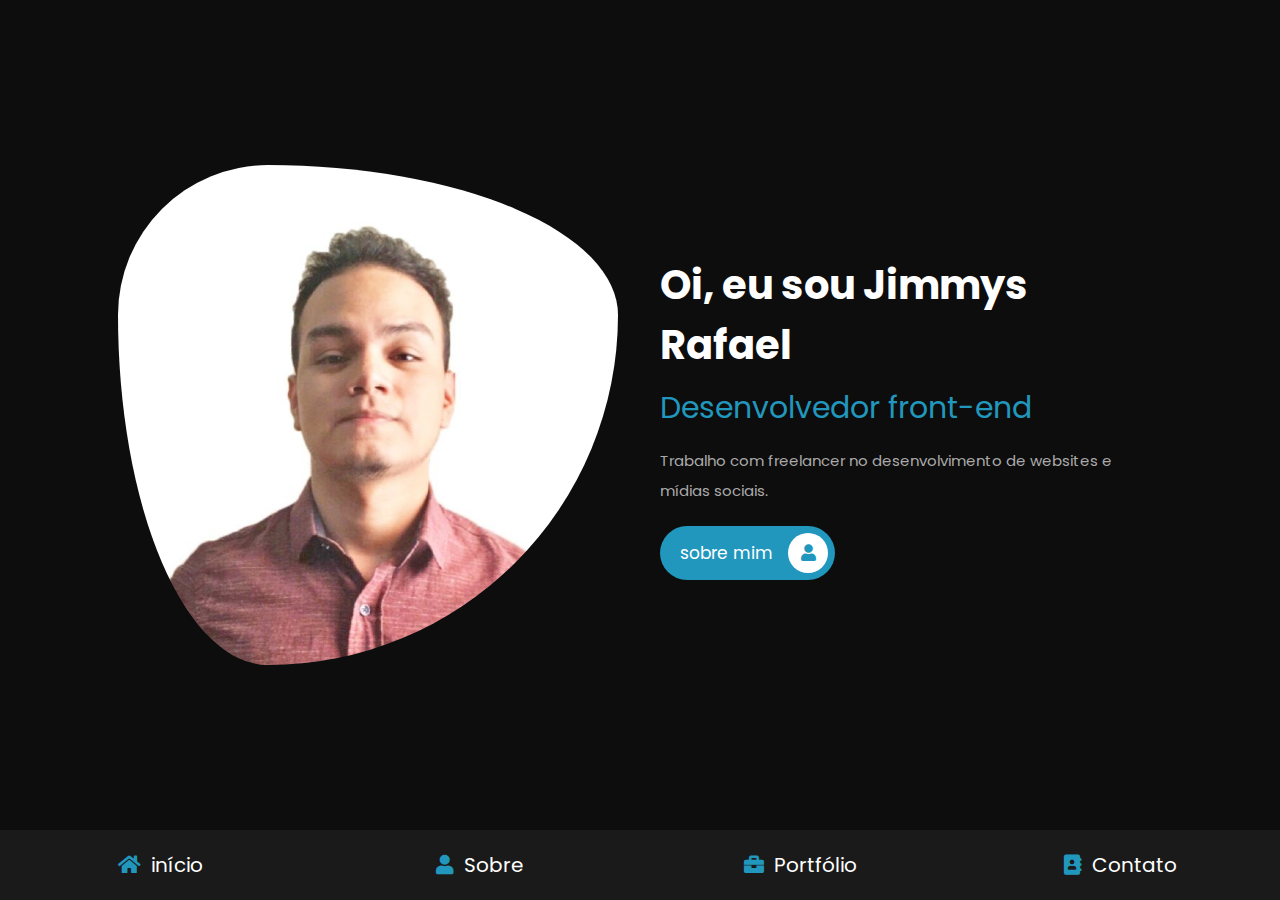
==== index.html @ 7653f5c7 "Corrigindo caminhos" ====
<!DOCTYPE html>
<html lang="pt-br">
<head>
    <meta charset="UTF-8">
    <meta http-equiv="X-UA-Compatible" content="IE=edge">
    <meta name="viewport" content="width=device-width, initial-scale=1.0">
    <title>Início</title>

    <!-- font awesome cdn link  -->
    <link rel="stylesheet" href="https://cdnjs.cloudflare.com/ajax/libs/font-awesome/5.15.4/css/all.min.css">

    <!-- custom css file link  -->
    <link rel="stylesheet" href="css/style.css">

</head>
<body>
    
<!-- navbar section starts  -->

<nav class="navbar">
    <a href="./index.html"> <i class="fas fa-home"></i> <span>início</span> </a>
    <a href="./about/about.html"> <i class="fas fa-user"></i> <span>Sobre</span> </a>
    <a href="./portfolio/portfolio.html"> <i class="fas fa-briefcase"></i> <span>Portfólio</span> </a>
 <!--<a href="blogs.html"> <i class="fas fa-blog"></i> <span>blogs</span> </a>-->   
    <a href="./contact/contact.html"> <i class="fas fa-address-book"></i> <span>Contato</span> </a>
</nav>

<!-- navbar section ends -->

<!-- home section starts  -->

<section class="home">

    <div class="image">
        <img src="images/user.jpg" alt="Jimmys Rafael">
    </div>

    <div class="content">
        <h3>Oi, eu sou Jimmys Rafael</h3>
        <span>Desenvolvedor front-end</span>
        <p>Trabalho com freelancer no desenvolvimento de websites e mídias sociais.</p>
        <a href="./about/about.html" class="btn"> sobre mim <i class="fas fa-user"></i> </a>
    </div>

</section>

<!-- home section ends -->

</body>
</html>
---- css/style.css ----
@import url("https://fonts.googleapis.com/css2?family=Poppins:wght@100;300;400;500;600;700&display=swap");
* {
  font-family: 'Poppins', sans-serif;
  margin: 0;
  padding: 0;
  -webkit-box-sizing: border-box;
          box-sizing: border-box;
  text-decoration: none;
  outline: none;
  border: none;
  
}

html {
  font-size: 62.5%;
  overflow-x: hidden;
}

html::-webkit-scrollbar {
  width: 1rem;
}

html::-webkit-scrollbar-track {
  background: #0d0d0d;
}

html::-webkit-scrollbar-thumb {
  background: #2197bd;
  border-radius: 5rem;
}

body {
  background: #0d0d0d;
  padding-bottom: 6.5rem;
}

section {
  padding: 5rem 9%;
}

.heading {
  text-align: center;
  font-size: 6vw;
  color: #fff;
  margin-bottom: 3rem;
  text-transform: uppercase;
}

.heading span {
  text-transform: uppercase;
  color: #2197bd;
}

.btn {
  display: inline-block;
  margin-top: 1rem;
  border-radius: 5rem;
  background: #2197bd;
  padding: .7rem;
  font-size: 1.7rem;
  color: #fff;
  padding-left: 2rem;
}

.btn i {
  height: 4rem;
  width: 4rem;
  line-height: 4rem;
  font-size: 1.7rem;
  text-align: center;
  background: #fff;
  color: #2197bd;
  border-radius: 50%;
  margin-left: 1rem;
  -webkit-transition: .2s linear;
  transition: .2s linear;
}

.btn:hover i {
  margin-left: 2rem;
}

.navbar {
  position: fixed;
  bottom: 0;
  left: 0;
  right: 0;
  display: -webkit-box;
  display: -ms-flexbox;
  display: flex;
  z-index: 1000;
  -webkit-box-align: end;
      -ms-flex-align: end;
          align-items: flex-end;
}

.navbar a {
  padding: 2rem;
  font-size: 2rem;
  background: #1a1a1a;
  -webkit-box-flex: 1;
      -ms-flex: 1;
          flex: 1;
  color: #fff;
  text-align: center;
  -webkit-transition: .2s linear;
  transition: .2s linear;
}

.navbar a i {
  color: #2197bd;
  padding-right: .5rem;
}

.navbar a:hover {
  background: #2197bd;
  padding-bottom: 6rem;
}

.navbar a:hover i {
  color: #fff;
}

.home {
  display: -webkit-box;
  display: -ms-flexbox;
  display: flex;
  -webkit-box-align: center;
      -ms-flex-align: center;
          align-items: center;
  -ms-flex-wrap: wrap;
      flex-wrap: wrap;
  gap: 4rem;
  min-height: calc(100vh - 6.5rem);
}

.home .image {
  -webkit-box-flex: 1;
      -ms-flex: 1 1 42rem;
          flex: 1 1 42rem;
  text-align: center;
}

.home .image img {
  height: 50rem;
  width: 50rem;
  border-radius: 30% 70% 70% 30% / 30% 30% 70% 70%;
}

.home .content {
  -webkit-box-flex: 1;
      -ms-flex: 1 1 42rem;
          flex: 1 1 42rem;
}

.home .content h3 {
  color: #fff;
  font-size: 4rem;
  padding-bottom: .5rem;
}

.home .content span {
  font-size: 3rem;
  color: #2197bd;
  padding: .5rem 0;
  display: block;
}

.home .content p {
  font-size: 1.5rem;
  color: #aaa;
  padding: 1rem 0;
  line-height: 2;
}

.about .row {
  display: -webkit-box;
  display: -ms-flexbox;
  display: flex;
  -webkit-box-align: center;
      -ms-flex-align: center;
          align-items: center;
  -ms-flex-wrap: wrap;
      flex-wrap: wrap;
  gap: 2rem;
}

.about .row .info-container {
  -webkit-box-flex: 1;
      -ms-flex: 1 1 42rem;
          flex: 1 1 42rem;
}

.about .row .info-container h1 {
  font-size: 3rem;
  color: #fff;
  text-transform: uppercase;
  padding-bottom: 1rem;
}

.about .row .info-container .box-container {
  padding: 1rem 0;
  display: -webkit-box;
  display: -ms-flexbox;
  display: flex;
  -ms-flex-wrap: wrap;
      flex-wrap: wrap;
  gap: 2rem;
}

.about .row .info-container .box-container .box {
  -webkit-box-flex: 1;
      -ms-flex: 1 1 20rem;
          flex: 1 1 20rem;
}

.about .row .info-container .box-container .box h3 {
  font-size: 1.7rem;
  color: #fff;
  padding: 1rem 0;
  font-weight: normal;
}

.about .row .info-container .box-container .box h3 span {
  color: #aaa;
  font-weight: lighter;
}

.about .row .count-container {
  -webkit-box-flex: 1;
      -ms-flex: 1 1 42rem;
          flex: 1 1 42rem;
  display: -webkit-box;
  display: -ms-flexbox;
  display: flex;
  -ms-flex-wrap: wrap;
      flex-wrap: wrap;
  gap: 2rem;
}

.about .row .count-container .box {
  -webkit-box-flex: 1;
      -ms-flex: 1 1 20rem;
          flex: 1 1 20rem;
  padding: 3rem 4rem;
  border-radius: .5rem;
  background: #1a1a1a;
  -webkit-box-shadow: 0 0.5rem 1rem rgba(0, 0, 0, 0.7);
          box-shadow: 0 0.5rem 1rem rgba(0, 0, 0, 0.7);
}

.about .row .count-container .box h3 {
  font-size: 5rem;
  color: #2197bd;
}

.about .row .count-container .box p {
  font-size: 2rem;
  color: #aaa;
}

.skills .box-container {
  display: -ms-grid;
  display: grid;
  -ms-grid-columns: (minmax(16rem, 1fr))[auto-fit];
      grid-template-columns: repeat(auto-fit, minmax(16rem, 1fr));
  gap: 1.5rem;
}

.skills .box-container .box {
  padding: 2rem;
  text-align: center;
  -webkit-box-shadow: 0 0.5rem 1rem rgba(0, 0, 0, 0.7);
          box-shadow: 0 0.5rem 1rem rgba(0, 0, 0, 0.7);
  border-radius: .5rem;
  background: #1a1a1a;
}

.skills .box-container .box:hover {
  background: #fff;
}

.skills .box-container .box:hover h3 {
  color: #0d0d0d;
}

.skills .box-container .box img {
  height: 7rem;
  margin-bottom: 1rem;
}

.skills .box-container .box h3 {
  color: #fff;
  font-size: 1.7rem;
  font-weight: normal;
  text-transform: uppercase;
}

.education .box-container {
  display: -webkit-box;
  display: -ms-flexbox;
  display: flex;
  -ms-flex-wrap: wrap;
      flex-wrap: wrap;
}

.education .box-container .box {
  -webkit-box-flex: 1;
      -ms-flex: 1 1 40rem;
          flex: 1 1 40rem;
  margin-left: 2rem;
  padding-top: 0;
  padding-bottom: 0;
  padding-left: 3.5rem;
  padding-bottom: 3rem;
  border-left: 0.1rem solid #aaa;
  position: relative;
}

.education .box-container .box i {
  height: 4.5rem;
  width: 4.5rem;
  line-height: 4.5rem;
  font-size: 1.7rem;
  border-radius: 50%;
  background: #2197bd;
  color: #fff;
  text-align: center;
  position: absolute;
  top: -1rem;
  left: -2.5rem;
}

.education .box-container .box span {
  font-size: 1.7rem;
  color: #fff;
  border-radius: 5rem;
  padding: .5rem 1.5rem;
  background: #1a1a1a;
}

.education .box-container .box h3 {
  font-size: 2rem;
  padding: 1rem 0;
  color: #fff;
  padding-top: 3rem;
  font-weight: normal;
}

.education .box-container .box p {
  font-size: 1.5rem;
  color: #aaa;
  line-height: 2;
}

.portfolio {
  text-align: center;
}

.portfolio .box-container {
  display: -ms-grid;
  display: grid;
  -ms-grid-columns: (minmax(31rem, 1fr))[auto-fit];
      grid-template-columns: repeat(auto-fit, minmax(31rem, 1fr));
  gap: 1.5rem;
  margin-bottom: 2rem;
}

.portfolio .box-container .box {
  height: 30rem;
  overflow: hidden;
  position: relative;
}

.portfolio .box-container .box:hover .content {
  -webkit-transform: translateY(0%);
          transform: translateY(0%);
}

.portfolio .box-container .box img {
  height: 100%;
  width: 100%;
  -o-object-fit: cover;
     object-fit: cover;
}

.portfolio .box-container .box .content {
  position: absolute;
  top: 0;
  left: 0;
  height: 100%;
  width: 100%;
  background: #1a1a1a;
  display: -webkit-box;
  display: -ms-flexbox;
  display: flex;
  -webkit-box-orient: vertical;
  -webkit-box-direction: normal;
      -ms-flex-flow: column;
          flex-flow: column;
  -webkit-box-align: center;
      -ms-flex-align: center;
          align-items: center;
  -webkit-box-pack: center;
      -ms-flex-pack: center;
          justify-content: center;
  padding: 2rem;
  -webkit-transform: translateY(-100%);
          transform: translateY(-100%);
  -webkit-transition: .2s linear;
  transition: .2s linear;
}

.portfolio .box-container .box .content h3 {
  font-size: 2.5rem;
  color: #fff;
  text-transform: uppercase;
  font-weight: normal;
}

.portfolio .box-container .box .content p {
  padding: 1rem 0;
  font-size: 1.5rem;
  line-height: 2;
  color: #aaa;
}

.portfolio .box-container .box .content a {
  font-size: 2rem;
  color: #2197bd;
}

.portfolio .box-container .box .content a:hover {
  color: #fff;
}

.blogs .box-container {
  display: -ms-grid;
  display: grid;
  -ms-grid-columns: (minmax(31rem, 1fr))[auto-fit];
      grid-template-columns: repeat(auto-fit, minmax(31rem, 1fr));
  gap: 1.5rem;
}

.blogs .box-container .box {
  text-align: center;
  padding: 2rem;
  border-radius: .5rem;
  background: #1a1a1a;
  -webkit-box-shadow: 0 0.5rem 1rem rgba(0, 0, 0, 0.7);
          box-shadow: 0 0.5rem 1rem rgba(0, 0, 0, 0.7);
}

.blogs .box-container .box:hover .image img {
  -webkit-transform: scale(1.2);
          transform: scale(1.2);
}

.blogs .box-container .box .image {
  height: 25rem;
  width: 100%;
  border-radius: .5rem;
  overflow: hidden;
}

.blogs .box-container .box .image img {
  height: 100%;
  width: 100%;
  -o-object-fit: cover;
     object-fit: cover;
  -webkit-transition: .2s linear;
  transition: .2s linear;
}

.blogs .box-container .box .content .icons {
  position: relative;
  top: -1rem;
  border-radius: .5rem;
  padding: 1.5rem;
  display: inline-block;
  background: #0d0d0d;
}

.blogs .box-container .box .content .icons a {
  font-size: 1.4rem;
  margin: 0 1rem;
  color: #fff;
}

.blogs .box-container .box .content .icons a:hover {
  color: #2197bd;
}

.blogs .box-container .box .content .icons a i {
  padding-right: .5rem;
  color: #2197bd;
}

.blogs .box-container .box .content h3 {
  font-size: 2rem;
  color: #fff;
  font-weight: normal;
}

.blogs .box-container .box .content p {
  font-size: 1.5rem;
  color: #aaa;
  padding: 1rem 0;
  line-height: 2;
}

.contact .row {
  display: -webkit-box;
  display: -ms-flexbox;
  display: flex;
  -webkit-box-align: center;
      -ms-flex-align: center;
          align-items: center;
  -ms-flex-wrap: wrap;
      flex-wrap: wrap;
  gap: 2rem;
}

.contact .row .info-container {
  width: 40rem;
}

.contact .row .info-container h1 {
  font-size: 3rem;
  text-transform: uppercase;
  color: #fff;
  padding-bottom: 1rem;
}

.contact .row .info-container p {
  font-size: 1.5rem;
  line-height: 2;
  color: #aaa;
  padding: 1rem 0;
}

.contact .row .info-container .box-container {
  padding: 2rem 0;
}

.contact .row .info-container .box-container .box {
  display: -webkit-box;
  display: -ms-flexbox;
  display: flex;
  gap: 2rem;
  padding: 1rem 0;
}

.contact .row .info-container .box-container .box i {
  font-size: 3rem;
  color: #2197bd;
}

.contact .row .info-container .box-container .box h3 {
  font-size: 2rem;
  color: #fff;
}

.contact .row .info-container .share a {
  font-size: 2rem;
  height: 4.5rem;
  width: 4.5rem;
  line-height: 4.5rem;
  border-radius: 50%;
  background: #1a1a1a;
  color: #fff;
  text-align: center;
  margin-right: .3rem;
}

.contact .row .info-container .share a:hover {
  background: #2197bd;
}

.contact .row form {
  -webkit-box-flex: 1;
      -ms-flex: 1 1 42rem;
          flex: 1 1 42rem;
}

.contact .row form .inputBox {
  display: -webkit-box;
  display: -ms-flexbox;
  display: flex;
  -ms-flex-wrap: wrap;
      flex-wrap: wrap;
  -webkit-box-pack: justify;
      -ms-flex-pack: justify;
          justify-content: space-between;
}

.contact .row form .inputBox input {
  width: 49%;
}

.contact .row form .inputBox input,
.contact .row form textarea {
  border-radius: 5rem;
  padding: 1.2rem 1.8rem;
  font-size: 1.6rem;
  color: #fff;
  text-transform: none;
  margin: .7rem 0;
  background: #1a1a1a;
}

.contact .row form textarea {
  width: 100%;
  border-radius: 1rem;
  resize: none;
  height: 25rem;
}

.contact .row form .btn {
  padding: 1rem 3rem;
  cursor: pointer;
}

.contact .row form .btn:hover {
  background: #fff;
  color: #0d0d0d;
}

@media (max-width: 1200px) {
  html {
    font-size: 55%;
  }
  section {
    padding: 3rem 2rem;
  }
}

@media (max-width: 768px) {
  .heading {
    font-size: 12vw;
  }
  .navbar a i {
    padding: 0;
  }
  .navbar a span {
    display: none;
  }
  .navbar a:hover {
    padding-bottom: 2rem;
  }
  .home {
    text-align: center;
    gap: 2rem;
  }
  .home .image img {
    height: 30rem;
    width: 30rem;
  }
  .home .content h3 {
    font-size: 3rem;
  }
  .home .content span {
    font-size: 2.5rem;
  }
  .contact .row form .inputBox input {
    width: 100%;
    margin-bottom: 1rem;
  }
}

@media (max-width: 450px) {
  html {
    font-size: 50%;
  }
}
/*# sourceMappingURL=style.css.map */
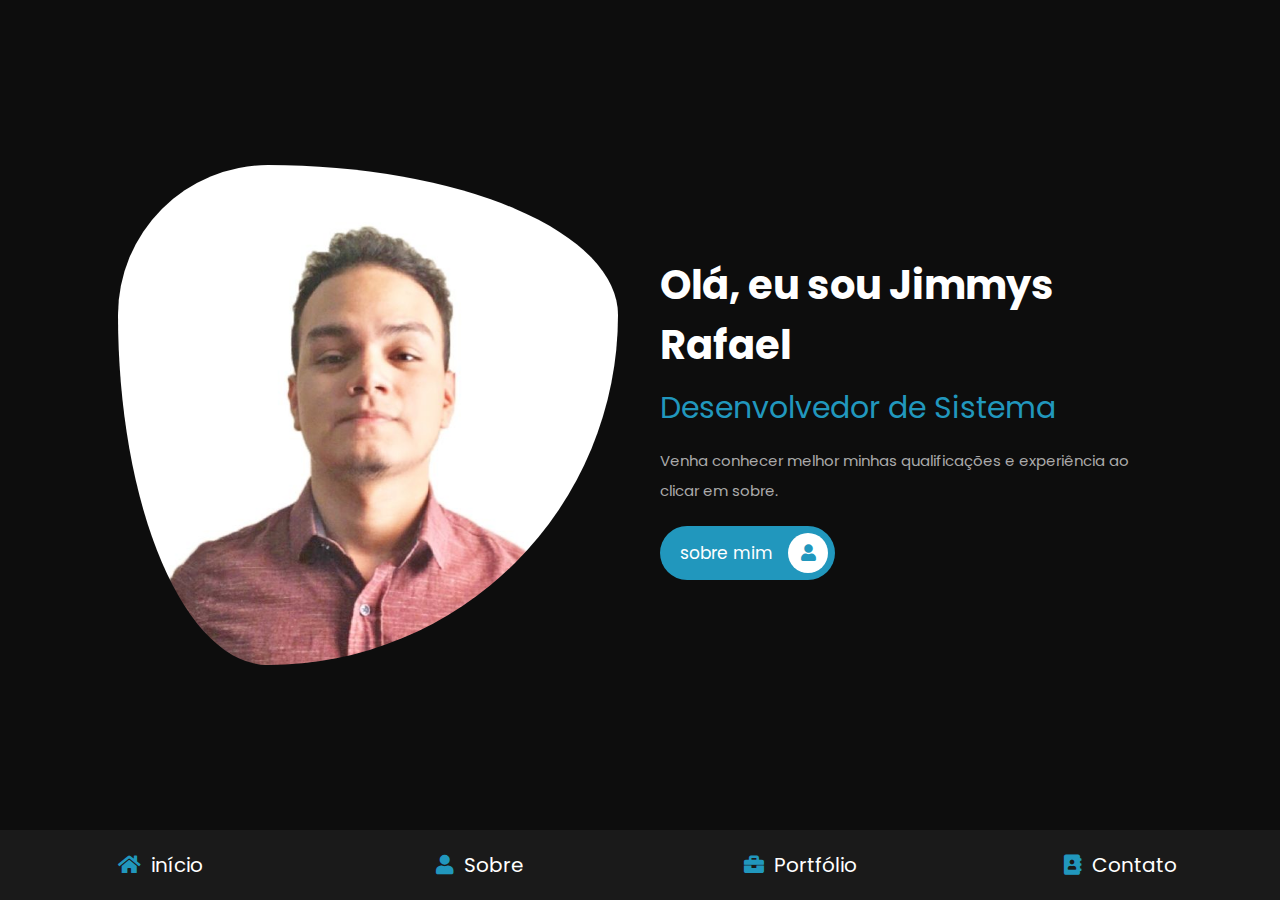
==== commit 7552acf8: "atualizando portifolio" ====
--- a/index.html
+++ b/index.html
@@ -6,28 +6,26 @@
     <meta name="viewport" content="width=device-width, initial-scale=1.0">
     <title>Início</title>
 
-    <!-- font awesome cdn link  -->
+    <!-- link da fonte cdn  -->
     <link rel="stylesheet" href="https://cdnjs.cloudflare.com/ajax/libs/font-awesome/5.15.4/css/all.min.css">
 
-    <!-- custom css file link  -->
+    <!-- link css -->
     <link rel="stylesheet" href="css/style.css">
 
 </head>
 <body>
     
-<!-- navbar section starts  -->
+<!-- barra de navegação  -->
 
 <nav class="navbar">
-    <a href="./index.html"> <i class="fas fa-home"></i> <span>início</span> </a>
+    <a href="index.html"> <i class="fas fa-home"></i> <span>início</span> </a>
     <a href="./about/about.html"> <i class="fas fa-user"></i> <span>Sobre</span> </a>
     <a href="./portfolio/portfolio.html"> <i class="fas fa-briefcase"></i> <span>Portfólio</span> </a>
- <!--<a href="blogs.html"> <i class="fas fa-blog"></i> <span>blogs</span> </a>-->   
+ <!-- <a href="blogs.html"> <i class="fas fa-blog"></i> <span>blogs</span> </a> -->   
     <a href="./contact/contact.html"> <i class="fas fa-address-book"></i> <span>Contato</span> </a>
 </nav>
 
-<!-- navbar section ends -->
-
-<!-- home section starts  -->
+<!-- home -->
 
 <section class="home">
 
@@ -36,15 +34,13 @@
     </div>
 
     <div class="content">
-        <h3>Oi, eu sou Jimmys Rafael</h3>
-        <span>Desenvolvedor front-end</span>
-        <p>Trabalho com freelancer no desenvolvimento de websites e mídias sociais.</p>
+        <h3>Olá, eu sou Jimmys Rafael</h3>
+        <span>Desenvolvedor de Sistema</span>
+        <p>Venha conhecer melhor minhas qualificações e experiência ao clicar em sobre.</p>
         <a href="./about/about.html" class="btn"> sobre mim <i class="fas fa-user"></i> </a>
     </div>
 
 </section>
 
-<!-- home section ends -->
-
 </body>
 </html>--- a/css/style.css
+++ b/css/style.css
@@ -537,6 +537,7 @@
   line-height: 2;
   color: #aaa;
   padding: 1rem 0;
+  text-align: justify;
 }
 
 .contact .row .info-container .box-container {
